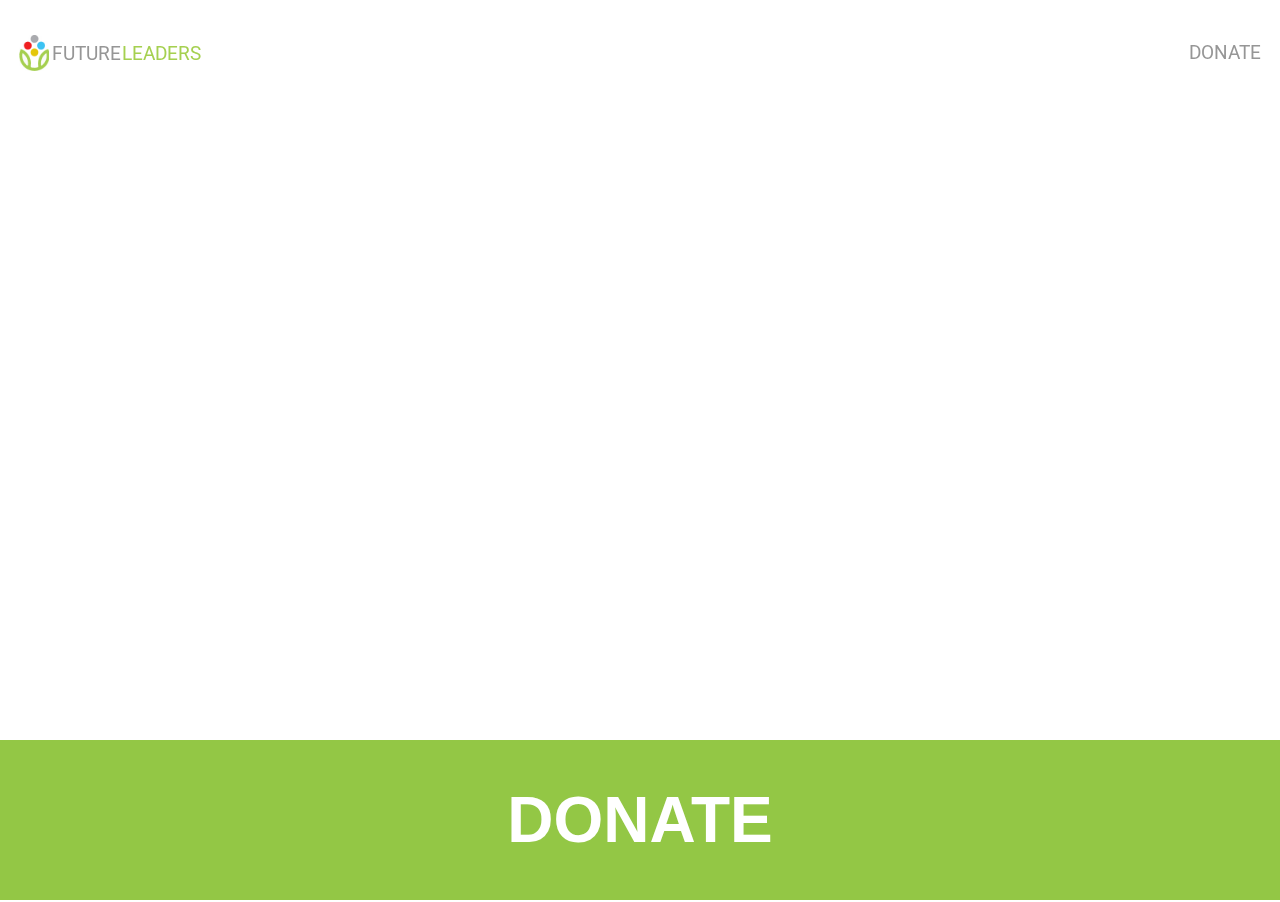
==== index.html @ 1210a52d "resolve merge conflicts" ====
<!DOCTYPE html>
<html>
  <head>
    <meta charset="utf-8">
    <meta name="viewport" content="width=device-width">
    <title>Future Leaders</title>
    <link rel="stylesheet" href="css/normalise.css">
    <link rel="stylesheet" href="css/main.css">
    <link rel="stylesheet" href="css/header.css">
    <link rel="stylesheet" href="css/footer.css">
    <link href="https://fonts.googleapis.com/css?family=Roboto" rel="stylesheet">
  </head>

  <body>
    <header class="header">
      <a href="/" class="logo">
        <img class="logo__image" src="images/logo.jpg">
        <span class="logo__text">Future</span>
        <span class="logo__text logo__text--green">Leaders</span>
      </a>

      <a class="link" href="donate.html">
        <span class="link__text">Donate</span>
      </a>
    </header>

    <section class="button-container">
      <a href="donate.html" class="button-container__link">
        <button class="button-container__button--green">DONATE</button>
      </a>
    </section>
  </body>
</html>
---- css/normalise.css ----
/*! normalize.css v5.0.0 | MIT License | github.com/necolas/normalize.css */

/**
 * 1. Change the default font family in all browsers (opinionated).
 * 2. Correct the line height in all browsers.
 * 3. Prevent adjustments of font size after orientation changes in
 *    IE on Windows Phone and in iOS.
 */

/* Document
   ========================================================================== */

html {
  font-family: sans-serif; /* 1 */
  line-height: 1.15; /* 2 */
  -ms-text-size-adjust: 100%; /* 3 */
  -webkit-text-size-adjust: 100%; /* 3 */
}

/* Sections
   ========================================================================== */

/**
 * Remove the margin in all browsers (opinionated).
 */

body {
  margin: 0;
}

/**
 * Add the correct display in IE 9-.
 */

article,
aside,
footer,
header,
nav,
section {
  display: block;
}

/**
 * Correct the font size and margin on `h1` elements within `section` and
 * `article` contexts in Chrome, Firefox, and Safari.
 */

h1 {
  font-size: 2em;
  margin: 0.67em 0;
}

/* Grouping content
   ========================================================================== */

/**
 * Add the correct display in IE 9-.
 * 1. Add the correct display in IE.
 */

figcaption,
figure,
main { /* 1 */
  display: block;
}

/**
 * Add the correct margin in IE 8.
 */

figure {
  margin: 1em 40px;
}

/**
 * 1. Add the correct box sizing in Firefox.
 * 2. Show the overflow in Edge and IE.
 */

hr {
  box-sizing: content-box; /* 1 */
  height: 0; /* 1 */
  overflow: visible; /* 2 */
}

/**
 * 1. Correct the inheritance and scaling of font size in all browsers.
 * 2. Correct the odd `em` font sizing in all browsers.
 */

pre {
  font-family: monospace, monospace; /* 1 */
  font-size: 1em; /* 2 */
}

/* Text-level semantics
   ========================================================================== */

/**
 * 1. Remove the gray background on active links in IE 10.
 * 2. Remove gaps in links underline in iOS 8+ and Safari 8+.
 */

a {
  background-color: transparent; /* 1 */
  -webkit-text-decoration-skip: objects; /* 2 */
}

/**
 * Remove the outline on focused links when they are also active or hovered
 * in all browsers (opinionated).
 */

a:active,
a:hover {
  outline-width: 0;
}

/**
 * 1. Remove the bottom border in Firefox 39-.
 * 2. Add the correct text decoration in Chrome, Edge, IE, Opera, and Safari.
 */

abbr[title] {
  border-bottom: none; /* 1 */
  text-decoration: underline; /* 2 */
  text-decoration: underline dotted; /* 2 */
}

/**
 * Prevent the duplicate application of `bolder` by the next rule in Safari 6.
 */

b,
strong {
  font-weight: inherit;
}

/**
 * Add the correct font weight in Chrome, Edge, and Safari.
 */

b,
strong {
  font-weight: bolder;
}

/**
 * 1. Correct the inheritance and scaling of font size in all browsers.
 * 2. Correct the odd `em` font sizing in all browsers.
 */

code,
kbd,
samp {
  font-family: monospace, monospace; /* 1 */
  font-size: 1em; /* 2 */
}

/**
 * Add the correct font style in Android 4.3-.
 */

dfn {
  font-style: italic;
}

/**
 * Add the correct background and color in IE 9-.
 */

mark {
  background-color: #ff0;
  color: #000;
}

/**
 * Add the correct font size in all browsers.
 */

small {
  font-size: 80%;
}

/**
 * Prevent `sub` and `sup` elements from affecting the line height in
 * all browsers.
 */

sub,
sup {
  font-size: 75%;
  line-height: 0;
  position: relative;
  vertical-align: baseline;
}

sub {
  bottom: -0.25em;
}

sup {
  top: -0.5em;
}

/* Embedded content
   ========================================================================== */

/**
 * Add the correct display in IE 9-.
 */

audio,
video {
  display: inline-block;
}

/**
 * Add the correct display in iOS 4-7.
 */

audio:not([controls]) {
  display: none;
  height: 0;
}

/**
 * Remove the border on images inside links in IE 10-.
 */

img {
  border-style: none;
}

/**
 * Hide the overflow in IE.
 */

svg:not(:root) {
  overflow: hidden;
}

/* Forms
   ========================================================================== */

/**
 * 1. Change the font styles in all browsers (opinionated).
 * 2. Remove the margin in Firefox and Safari.
 */

button,
input,
optgroup,
select,
textarea {
  font-family: sans-serif; /* 1 */
  font-size: 100%; /* 1 */
  line-height: 1.15; /* 1 */
  margin: 0; /* 2 */
}

/**
 * Show the overflow in IE.
 * 1. Show the overflow in Edge.
 */

button,
input { /* 1 */
  overflow: visible;
}

/**
 * Remove the inheritance of text transform in Edge, Firefox, and IE.
 * 1. Remove the inheritance of text transform in Firefox.
 */

button,
select { /* 1 */
  text-transform: none;
}

/**
 * 1. Prevent a WebKit bug where (2) destroys native `audio` and `video`
 *    controls in Android 4.
 * 2. Correct the inability to style clickable types in iOS and Safari.
 */

button,
html [type="button"], /* 1 */
[type="reset"],
[type="submit"] {
  -webkit-appearance: button; /* 2 */
}

/**
 * Remove the inner border and padding in Firefox.
 */

button::-moz-focus-inner,
[type="button"]::-moz-focus-inner,
[type="reset"]::-moz-focus-inner,
[type="submit"]::-moz-focus-inner {
  border-style: none;
  padding: 0;
}

/**
 * Restore the focus styles unset by the previous rule.
 */

button:-moz-focusring,
[type="button"]:-moz-focusring,
[type="reset"]:-moz-focusring,
[type="submit"]:-moz-focusring {
  outline: 1px dotted ButtonText;
}

/**
 * Change the border, margin, and padding in all browsers (opinionated).
 */

fieldset {
  border: 1px solid #c0c0c0;
  margin: 0 2px;
  padding: 0.35em 0.625em 0.75em;
}

/**
 * 1. Correct the text wrapping in Edge and IE.
 * 2. Correct the color inheritance from `fieldset` elements in IE.
 * 3. Remove the padding so developers are not caught out when they zero out
 *    `fieldset` elements in all browsers.
 */

legend {
  box-sizing: border-box; /* 1 */
  color: inherit; /* 2 */
  display: table; /* 1 */
  max-width: 100%; /* 1 */
  padding: 0; /* 3 */
  white-space: normal; /* 1 */
}

/**
 * 1. Add the correct display in IE 9-.
 * 2. Add the correct vertical alignment in Chrome, Firefox, and Opera.
 */

progress {
  display: inline-block; /* 1 */
  vertical-align: baseline; /* 2 */
}

/**
 * Remove the default vertical scrollbar in IE.
 */

textarea {
  overflow: auto;
}

/**
 * 1. Add the correct box sizing in IE 10-.
 * 2. Remove the padding in IE 10-.
 */

[type="checkbox"],
[type="radio"] {
  box-sizing: border-box; /* 1 */
  padding: 0; /* 2 */
}

/**
 * Correct the cursor style of increment and decrement buttons in Chrome.
 */

[type="number"]::-webkit-inner-spin-button,
[type="number"]::-webkit-outer-spin-button {
  height: auto;
}

/**
 * 1. Correct the odd appearance in Chrome and Safari.
 * 2. Correct the outline style in Safari.
 */

[type="search"] {
  -webkit-appearance: textfield; /* 1 */
  outline-offset: -2px; /* 2 */
}

/**
 * Remove the inner padding and cancel buttons in Chrome and Safari on macOS.
 */

[type="search"]::-webkit-search-cancel-button,
[type="search"]::-webkit-search-decoration {
  -webkit-appearance: none;
}

/**
 * 1. Correct the inability to style clickable types in iOS and Safari.
 * 2. Change font properties to `inherit` in Safari.
 */

::-webkit-file-upload-button {
  -webkit-appearance: button; /* 1 */
  font: inherit; /* 2 */
}

/* Interactive
   ========================================================================== */

/*
 * Add the correct display in IE 9-.
 * 1. Add the correct display in Edge, IE, and Firefox.
 */

details, /* 1 */
menu {
  display: block;
}

/*
 * Add the correct display in all browsers.
 */

summary {
  display: list-item;
}

/* Scripting
   ========================================================================== */

/**
 * Add the correct display in IE 9-.
 */

canvas {
  display: inline-block;
}

/**
 * Add the correct display in IE.
 */

template {
  display: none;
}

/* Hidden
   ========================================================================== */

/**
 * Add the correct display in IE 10-.
 */

[hidden] {
  display: none;
}
---- css/main.css ----
/*This will be the main css*/
body {
  font-family: 'Roboto', sans-serif;
}
---- css/header.css ----
/** {
  border: 1px solid blue;
}*/

.header {
  font-size: 1.2em;
  padding-top: 1em;
  width: 100vw;
  height: 3.5em;
  position: fixed;
}

.logo {
  display: inline-block;
  height: 100%;
  text-decoration: none;
}

.logo__image {
  box-sizing: border-box;
  height: 100%;
  padding: 0.8em 0em 0.8em 1em;
}

.logo__text {
  font-family: 'Roboto', arial, sans-serif;
  text-transform: uppercase;
  color: rgb(150,150,150);
  display: inline-block;
  position: relative;
  bottom: 1.4em;
  margin: 0 -.1em;
}

.logo__text--green {
  color: #a5d050;
}

.link {
  display: inline-block;
  text-decoration: none;
  position: absolute;
  bottom: 1.15em;
  right: 1em;
}

.link__text {
  font-family: 'Roboto', arial, sans-serif;
  text-transform: uppercase;
  color: rgb(150,150,150);
}


.back {
  display: inline-block;
  text-decoration: none;
  position: absolute;
  height: 100%;
  right: 1em;
  bottom: -0.75em;
}

.back__image {
  box-sizing: border-box;
  height: 60%;
  padding: 1em 0 0 1em;
}
---- css/footer.css ----
.button-container {
  background-color: #93C745;
  text-align: center;
  width: 100%;
  height: 10rem;
  bottom: 0px;
  position: absolute;
  padding: 0rem;
}

.button-container__link, .button-container__link:visited {
  text-decoration: none;
  color: white;
}
.button-container__button--green {
  font-size: 4rem;
  font-weight: bold;
  border: none;
  background-color: inherit;
  margin: 2.7rem 0rem;
  width: 100%;
  color: inherit;
}

.button-container__options {
  position: absolute;
  font-size: 3.6rem;
}

.button-container__button--white {
  background-color: white;
  height: 60%;
  width: 24%;
  color: black;
  margin-top: 2rem;
}

.button-container__button__paypal {
  right: 20rem;
}

.button-container__button__paypal__img {
  margin-top: 0.9rem;
}

.button-container__button__card {
  right: 3rem;
}

.button-container__button__card__img {
  height: 4rem;
  position: absolute;
  left: 0.5rem;
  top: 1rem;
}

.button-container__button__card__text {
  margin: 0rem;
  display: inline-block;
  font-weight: bold;
  position: absolute;
  right: 0.9rem;
  top: 0.9rem;
}

.button-container__text {
  color: white;
  left: 3.5rem;
  margin-top: 3.2rem;
  font-weight: bold;
}
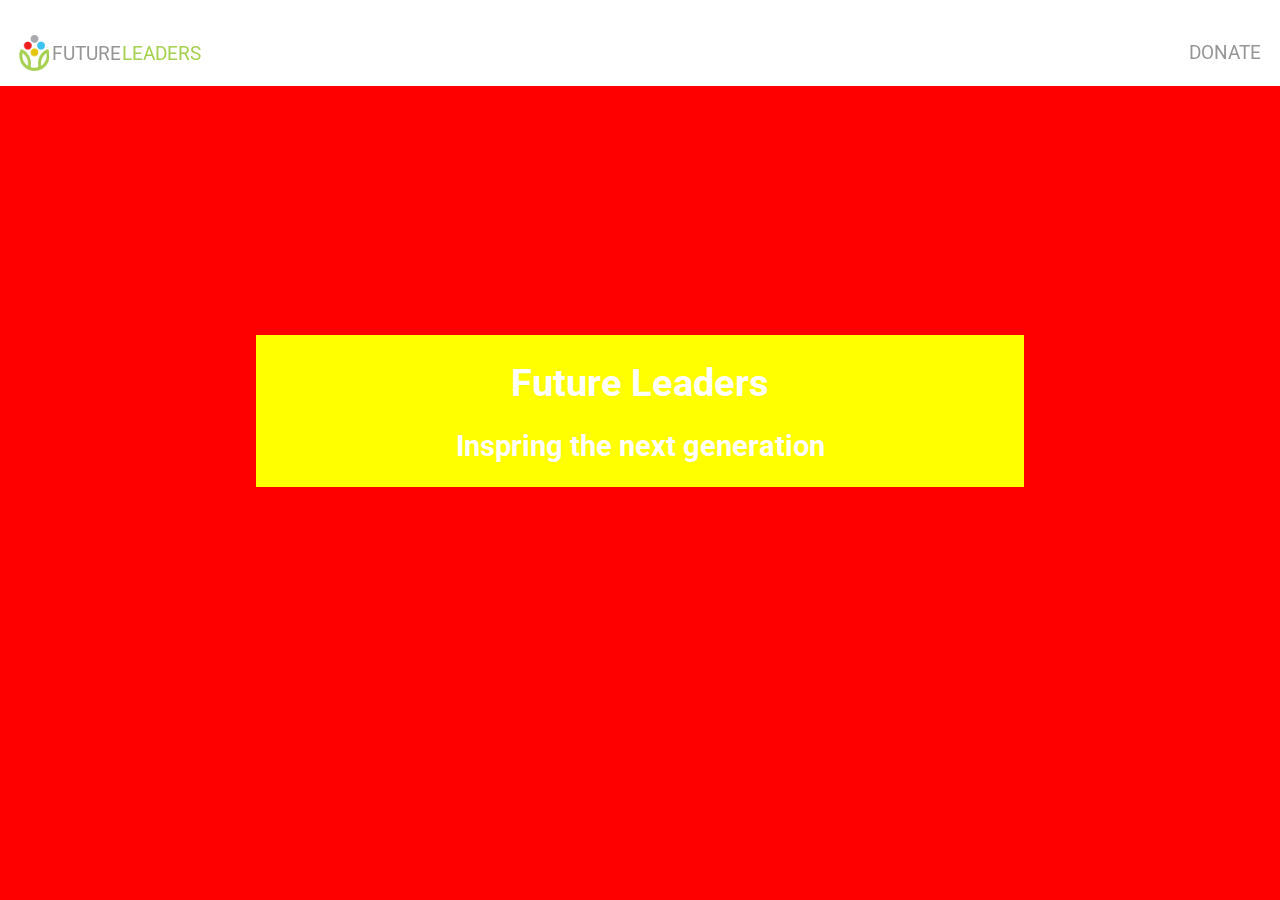
==== commit 6e96ca5c: "Add and position text" ====
--- a/index.html
+++ b/index.html
@@ -5,29 +5,45 @@
     <meta name="viewport" content="width=device-width">
     <title>Future Leaders</title>
     <link rel="stylesheet" href="css/normalise.css">
-    <link rel="stylesheet" href="css/main.css">
     <link rel="stylesheet" href="css/header.css">
     <link rel="stylesheet" href="css/footer.css">
+    <link rel="stylesheet" href="css/main.css">
+    <link rel="stylesheet" href="css/landing.css">
     <link href="https://fonts.googleapis.com/css?family=Roboto" rel="stylesheet">
   </head>
 
-  <body>
-    <header class="header">
+    <body>
+      <header class="header">
       <a href="/" class="logo">
         <img class="logo__image" src="images/logo.jpg">
         <span class="logo__text">Future</span>
         <span class="logo__text logo__text--green">Leaders</span>
       </a>
-
       <a class="link" href="donate.html">
         <span class="link__text">Donate</span>
       </a>
     </header>
 
+
+    <!-- Landing Page -->
+
+    <div class="cover cover--landing-bg">
+      <header class="heading">
+          <h1 class="heading__main">Future Leaders</h1>
+          <h2 class="heading__sub">Inspring the next generation</h2>
+      </header>
+    </div>
+
+
+    <!-- Landing Page -->
+
+
+<!--
     <section class="button-container">
       <a href="donate.html" class="button-container__link">
         <button class="button-container__button--green">DONATE</button>
       </a>
     </section>
+-->
   </body>
 </html>
--- a/css/header.css
+++ b/css/header.css
@@ -3,11 +3,12 @@
 }*/
 
 .header {
-  font-size: 1.2em;
+  font-size: 1.2rem;
   padding-top: 1em;
   width: 100vw;
   height: 3.5em;
   position: fixed;
+  background: white;
 }
 
 .logo {
--- a/css/main.css
+++ b/css/main.css
@@ -1,4 +1,35 @@
-/*This will be the main css*/
 body {
   font-family: 'Roboto', sans-serif;
 }
+
+.donation__image {
+  background-image: url("../images/secondary-school-pupils.jpg");
+  background-position: center;
+  display: inline-block;
+  font-size: 1.2rem;
+  width: 100%;
+  height: 14em;
+  margin-top: 4.5em; /* Dependent on header padding + height */
+}
+
+.donation__title {
+  text-align: center;
+  font-size: 1.5em;
+  font-weight: bold;
+  margin: 1em;
+}
+
+.donation__blurb {
+  text-align: center;
+  margin: 1em;
+}
+
+.donation__quote {
+  text-align: center;
+  font-style: italic;
+  margin: 1em;
+}
+
+.donation__quote--type-normal {
+  font-style: normal;
+}
--- a/css/landing.css
+++ b/css/landing.css
@@ -0,0 +1,29 @@
+.cover {
+  display: fixed;
+  width: 100vw;
+  height: 100vh;
+  background: red;
+}
+
+
+.heading {
+  display: inline-block;
+  font-size: 1.2rem;
+  width: 60%;
+  margin: 0 20%;
+  position: relative;
+  top: calc(50% - 6em); /* Set position from top */
+  background: yellow;
+}
+
+.heading__main {
+  display: block;
+  color: white;
+  text-align: center;
+}
+
+.heading__sub {
+  display: block;
+  color: white;
+  text-align: center;
+}
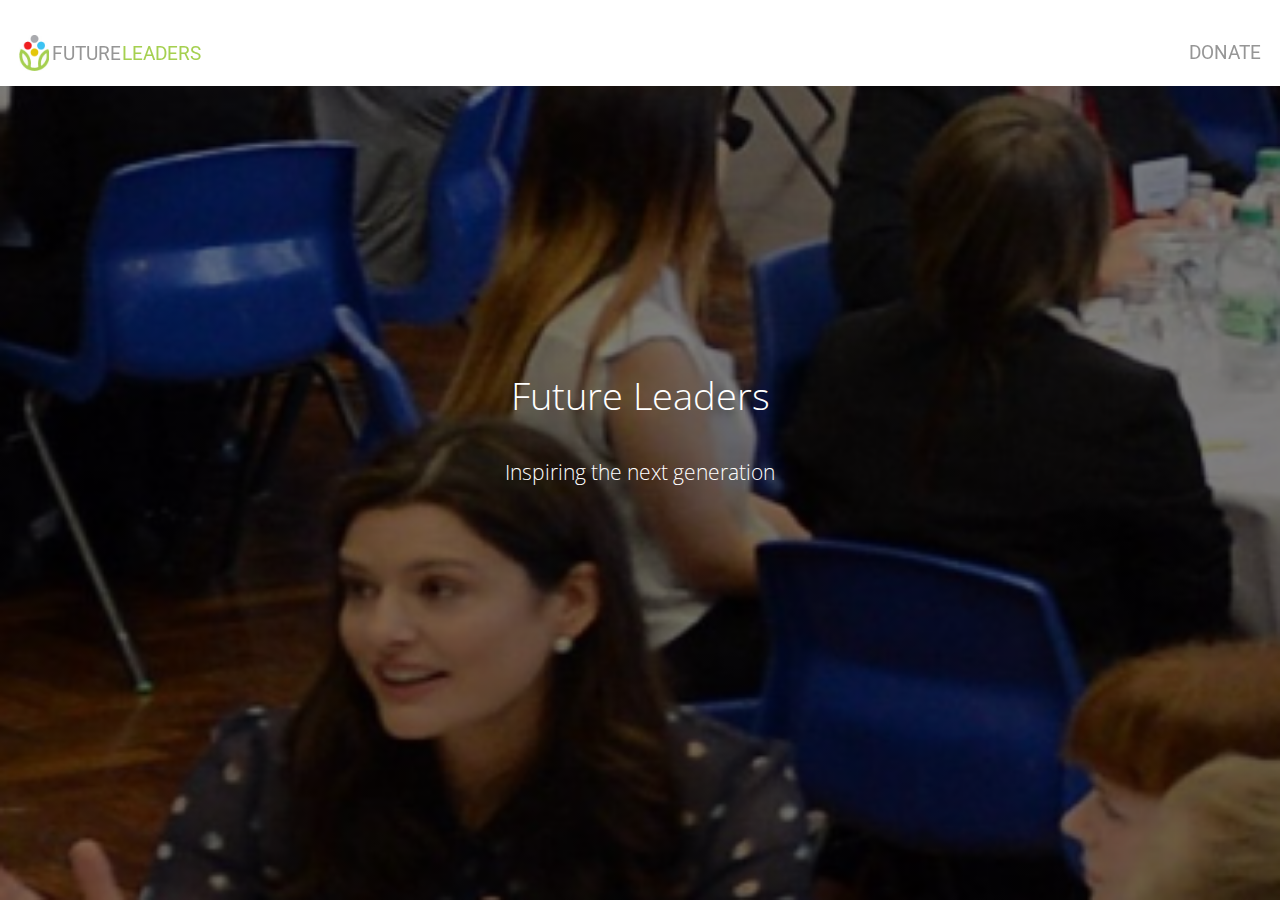
==== commit 2b6733b5: "Add background image and font-styling" ====
--- a/index.html
+++ b/index.html
@@ -9,7 +9,7 @@
     <link rel="stylesheet" href="css/footer.css">
     <link rel="stylesheet" href="css/main.css">
     <link rel="stylesheet" href="css/landing.css">
-    <link href="https://fonts.googleapis.com/css?family=Roboto" rel="stylesheet">
+    <link href="https://fonts.googleapis.com/css?family=Open+Sans:300,400|Roboto" rel="stylesheet">
   </head>
 
     <body>
@@ -25,17 +25,16 @@
     </header>
 
 
-    <!-- Landing Page -->
+    <!-- Landing Page Content -->
 
     <div class="cover cover--landing-bg">
       <header class="heading">
           <h1 class="heading__main">Future Leaders</h1>
-          <h2 class="heading__sub">Inspring the next generation</h2>
+          <h2 class="heading__sub">Inspiring the next generation</h2>
       </header>
     </div>
 
-
-    <!-- Landing Page -->
+    <!-- end Landing Page Content -->
 
 
 <!--
--- a/css/footer.css
+++ b/css/footer.css
@@ -2,10 +2,10 @@
   background-color: #93C745;
   text-align: center;
   width: 100%;
-  height: 10rem;
-  bottom: 0px;
+  height: 6rem;
+  bottom: 0em;
   position: absolute;
-  padding: 0rem;
+  padding: 0em;
 }
 
 .button-container__link, .button-container__link:visited {
@@ -13,59 +13,60 @@
   color: white;
 }
 .button-container__button--green {
-  font-size: 4rem;
+  font-size: 2.5rem;
   font-weight: bold;
   border: none;
   background-color: inherit;
-  margin: 2.7rem 0rem;
+  margin: 1.2rem 0rem;
   width: 100%;
   color: inherit;
 }
 
 .button-container__options {
   position: absolute;
-  font-size: 3.6rem;
+  font-size: 1.5rem;
 }
 
 .button-container__button--white {
   background-color: white;
-  height: 60%;
+  height: 50%;
   width: 24%;
   color: black;
-  margin-top: 2rem;
+  margin-top: 1em;
 }
 
 .button-container__button__paypal {
-  right: 20rem;
+  right: 4.6em;
 }
 
 .button-container__button__paypal__img {
-  margin-top: 0.9rem;
+  margin-top: 0.3em;
 }
 
 .button-container__button__card {
-  right: 3rem;
+  right: 0.5em;
 }
 
 .button-container__button__card__img {
-  height: 4rem;
+  height: 1em;
   position: absolute;
-  left: 0.5rem;
-  top: 1rem;
+  left: 0.1em;
+  top: 0.5em;
 }
 
 .button-container__button__card__text {
-  margin: 0rem;
+  margin: 0em;
   display: inline-block;
   font-weight: bold;
   position: absolute;
-  right: 0.9rem;
-  top: 0.9rem;
+  right: 0.2em;
+  top: 0.5em;
+  font-size: 0.9em;
 }
 
 .button-container__text {
   color: white;
-  left: 3.5rem;
-  margin-top: 3.2rem;
+  left: 0.5em;
+  margin-top: 1.5em;
   font-weight: bold;
 }
--- a/css/landing.css
+++ b/css/landing.css
@@ -1,10 +1,23 @@
+/* Cover */
+
 .cover {
   display: fixed;
   width: 100vw;
   height: 100vh;
-  background: red;
 }
 
+.cover--landing-bg {
+  background: linear-gradient(
+    rgba(0, 0, 0, 0.5),
+    rgba(0, 0, 0, 0.5) ),
+    url(../images/landing-bg.png); /* trick to darken background image */
+  background-position: center;
+  background-repeat: no-repeat;
+  background-size: cover;
+}
+
+
+/* Heading */
 
 .heading {
   display: inline-block;
@@ -13,17 +26,20 @@
   margin: 0 20%;
   position: relative;
   top: calc(50% - 6em); /* Set position from top */
-  background: yellow;
+  font-family: 'Open Sans', sans-serif;
+  text-align: center;
 }
 
 .heading__main {
-  display: block;
+  font-size: 2em;
+  font-weight: 300;
   color: white;
-  text-align: center;
+  margin: 1em 0;
 }
 
 .heading__sub {
-  display: block;
+  font-size: 1.1em;
+  font-weight: 300;
   color: white;
-  text-align: center;
+  line-height: 150%;
 }
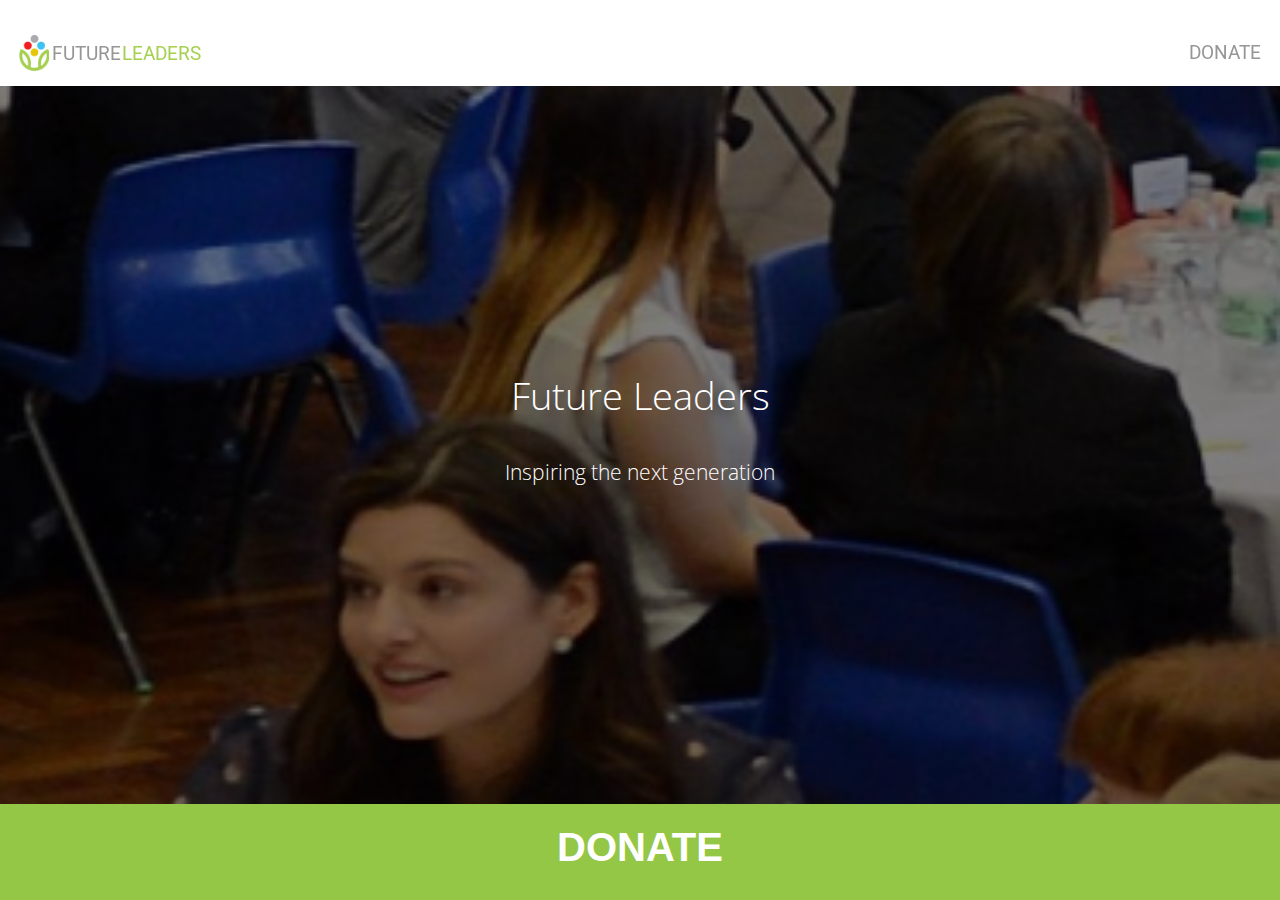
==== commit 3fb50abd: "Merge pull request #35 from FAC9/landing-page" ====
--- a/index.html
+++ b/index.html
@@ -26,23 +26,19 @@
 
 
     <!-- Landing Page Content -->
-
     <div class="cover cover--landing-bg">
       <header class="heading">
           <h1 class="heading__main">Future Leaders</h1>
           <h2 class="heading__sub">Inspiring the next generation</h2>
       </header>
     </div>
-
     <!-- end Landing Page Content -->
 
 
-<!--
     <section class="button-container">
       <a href="donate.html" class="button-container__link">
         <button class="button-container__button--green">DONATE</button>
       </a>
     </section>
--->
   </body>
 </html>
--- a/css/main.css
+++ b/css/main.css
@@ -8,7 +8,7 @@
   display: inline-block;
   font-size: 1.2rem;
   width: 100%;
-  height: 14em;
+  height: 12em;
   margin-top: 4.5em; /* Dependent on header padding + height */
 }
 
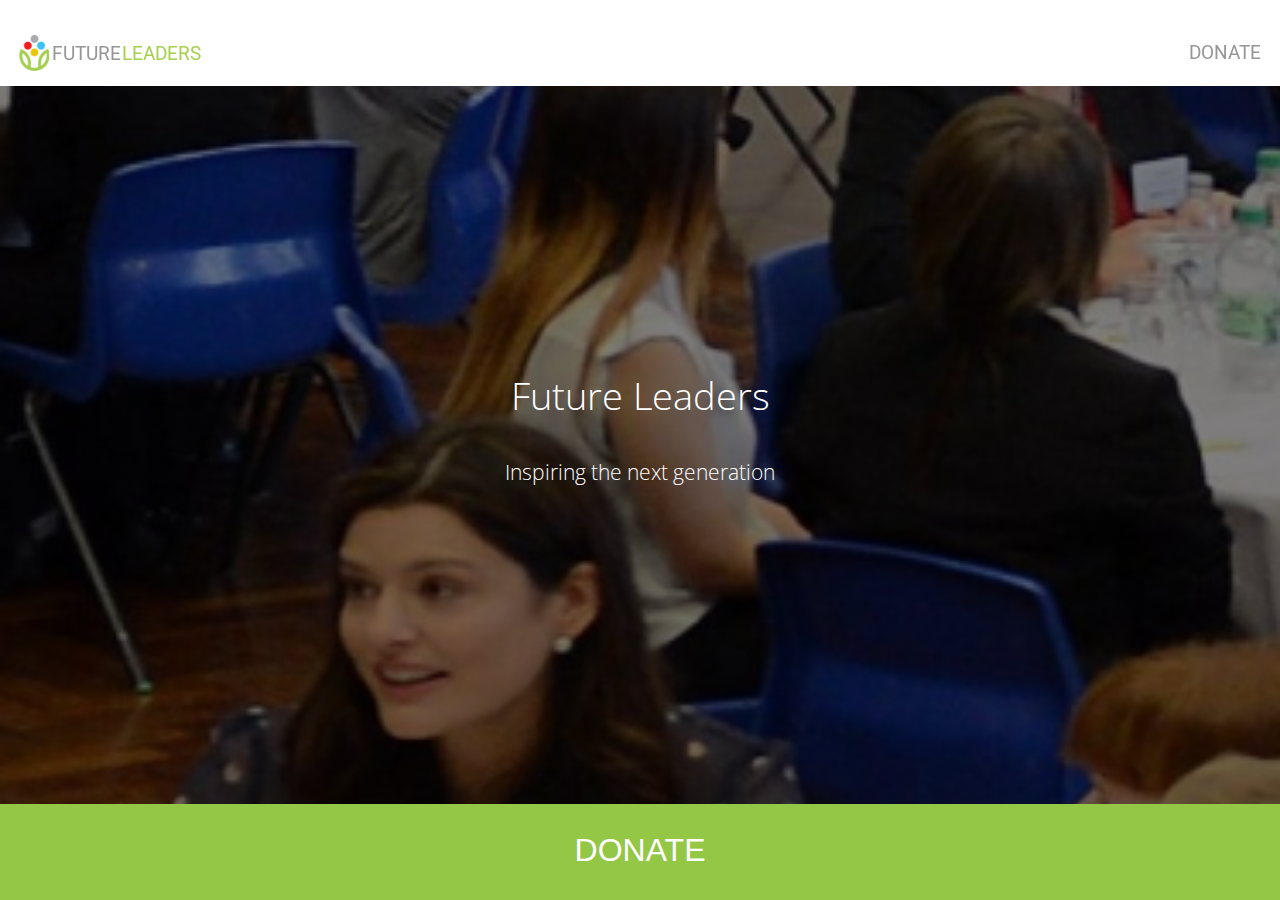
==== commit 8d6bf795: "Merge branch 'master' of github.com:FAC9/future-leaders into payment-form" ====
--- a/css/footer.css
+++ b/css/footer.css
@@ -13,11 +13,11 @@
   color: white;
 }
 .button-container__button--green {
-  font-size: 2.5rem;
-  font-weight: bold;
+  font-size: 2rem;
+  font-weight: 400;
   border: none;
   background-color: inherit;
-  margin: 1.2rem 0rem;
+  margin: 1.7rem 0rem;
   width: 100%;
   color: inherit;
 }
@@ -30,13 +30,15 @@
 .button-container__button--white {
   background-color: white;
   height: 50%;
-  width: 24%;
+  width: 6.3rem;
   color: black;
+  border: none;
   margin-top: 1em;
+  box-shadow: 0px 2px 0px 0px rgba(0,0,0,0.15);
 }
 
 .button-container__button__paypal {
-  right: 4.6em;
+  right: 5em;
 }
 
 .button-container__button__paypal__img {
@@ -50,7 +52,7 @@
 .button-container__button__card__img {
   height: 1em;
   position: absolute;
-  left: 0.1em;
+  left: 0.2em;
   top: 0.5em;
 }
 
@@ -59,7 +61,7 @@
   display: inline-block;
   font-weight: bold;
   position: absolute;
-  right: 0.2em;
+  right: 0.4em;
   top: 0.5em;
   font-size: 0.9em;
 }
--- a/css/main.css
+++ b/css/main.css
@@ -2,34 +2,55 @@
   font-family: 'Roboto', sans-serif;
 }
 
-.donation__image {
-  background-image: url("../images/secondary-school-pupils.jpg");
-  background-position: center;
-  display: inline-block;
+.payment-form {
   font-size: 1.2rem;
-  width: 100%;
-  height: 12em;
-  margin-top: 4.5em; /* Dependent on header padding + height */
+  padding: 4em 2em 0em;
+  position: relative;
 }
 
-.donation__title {
-  text-align: center;
-  font-size: 1.5em;
-  font-weight: bold;
-  margin: 1em;
+.form-title {
+  font-size: 1.2rem;
 }
 
-.donation__blurb {
-  text-align: center;
-  margin: 1em;
+.form-field {
+  display: block;
+  margin-bottom: 1em;
 }
 
-.donation__quote {
-  text-align: center;
-  font-style: italic;
-  margin: 1em;
+.form-field--block {
+  display: block;
 }
 
-.donation__quote--type-normal {
-  font-style: normal;
+.form-field--inline-block {
+  display: inline-block;
+  width: 40%
 }
+
+.form-field--inline-block--right {
+  position: absolute;
+  right: 2em;
+}
+
+.form-field__input {
+  width: 100%;
+  height: 1.3em;
+}
+
+.form-field__label {
+  font-size: 0.7em;
+}
+
+.form-field__label--block {
+  display: block;
+}
+
+.form-field__label--inline {
+  display: inline-block;
+}
+
+#payment-method {
+  width: 100%;
+  font-size: 0.8em;
+  background-color: white;
+  height: 2em;
+}
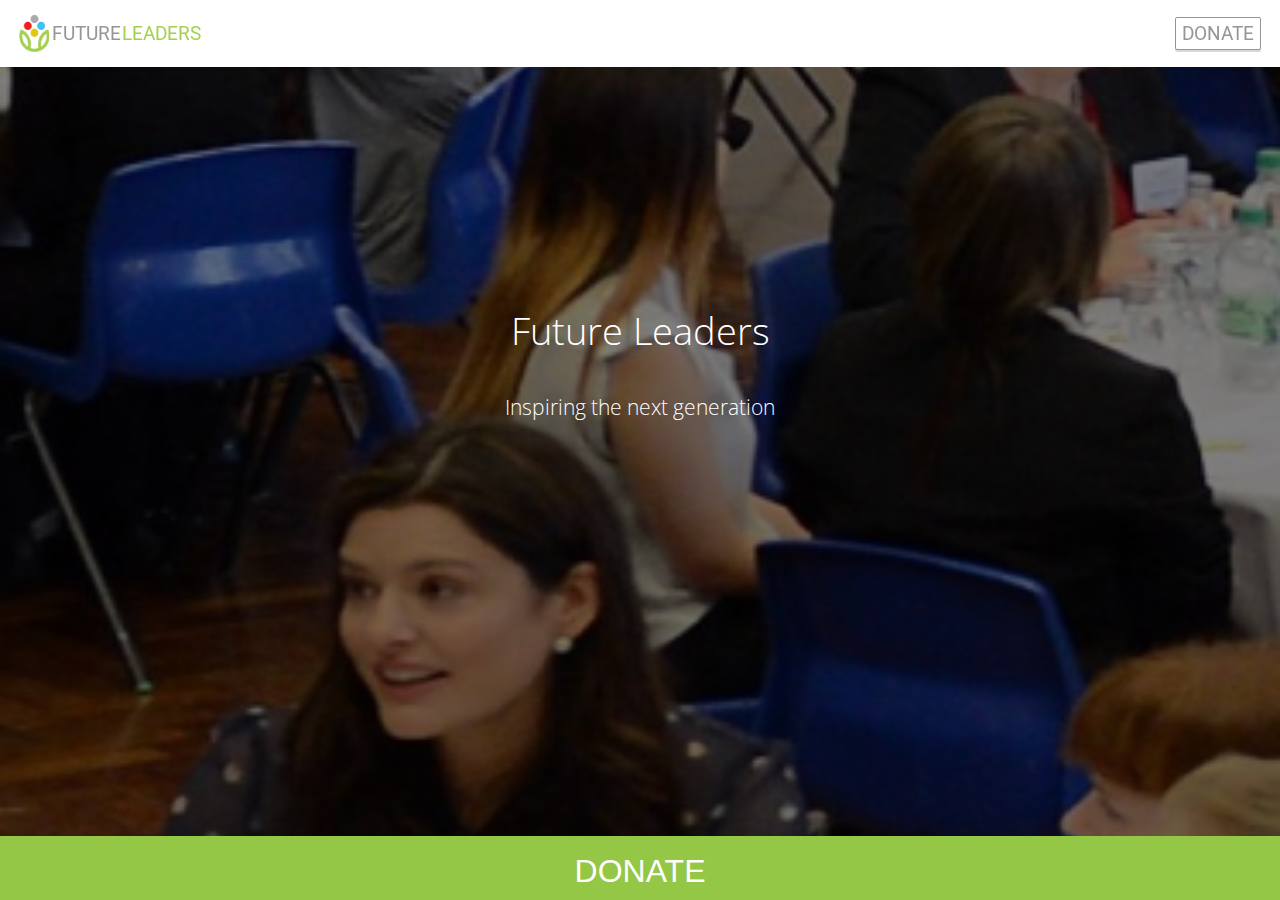
==== commit 6f1076c6: "Refactor bem names" ====
--- a/index.html
+++ b/index.html
@@ -1,5 +1,5 @@
 <!DOCTYPE html>
-<html>
+<html lang="en">
   <head>
     <meta charset="utf-8">
     <meta name="viewport" content="width=device-width">
@@ -14,8 +14,8 @@
 
     <body>
       <header class="header">
-      <a href="/" class="logo">
-        <img class="logo__image" src="images/logo.jpg">
+      <a href="index.html" class="logo">
+        <img class="logo__image" src="images/logo.jpg" alt="Future Leaders Logo">
         <span class="logo__text">Future</span>
         <span class="logo__text logo__text--green">Leaders</span>
       </a>
@@ -35,9 +35,9 @@
     <!-- end Landing Page Content -->
 
 
-    <section class="button-container">
-      <a href="donate.html" class="button-container__link">
-        <button class="button-container__button--green">DONATE</button>
+    <section class="cta">
+      <a href="donate.html" class="cta__link">
+        <button class="cta__button--green">DONATE</button>
       </a>
     </section>
   </body>
--- a/css/header.css
+++ b/css/header.css
@@ -4,11 +4,12 @@
 
 .header {
   font-size: 1.2rem;
-  padding-top: 1em;
+/*  padding-top: 1em;*/
   width: 100vw;
   height: 3.5em;
   position: fixed;
   background: white;
+  z-index: 999;
 }
 
 .logo {
@@ -49,6 +50,10 @@
   font-family: 'Roboto', arial, sans-serif;
   text-transform: uppercase;
   color: rgb(150,150,150);
+  border: 1px solid rgb(150,150,150);
+  border-radius: 2px;
+  box-shadow: 0px 2px 0px 0px rgba(0,0,0,0.15);
+  padding: 0.2em 0.3em;
 }
 
 
@@ -58,11 +63,10 @@
   position: absolute;
   height: 100%;
   right: 1em;
-  bottom: -0.75em;
 }
 
 .back__image {
   box-sizing: border-box;
-  height: 60%;
-  padding: 1em 0 0 1em;
+  height: 100%;
+  padding: .8em;
 }
--- a/css/footer.css
+++ b/css/footer.css
@@ -1,74 +1,76 @@
-.button-container {
+.cta {
   background-color: #93C745;
   text-align: center;
   width: 100%;
-  height: 6rem;
+  height: 4rem;
   bottom: 0em;
-  position: absolute;
+  position: fixed;
   padding: 0em;
 }
 
-.button-container__link, .button-container__link:visited {
+.cta__link, .cta__link:visited {
   text-decoration: none;
   color: white;
 }
-.button-container__button--green {
+.cta__button--green {
   font-size: 2rem;
   font-weight: 400;
   border: none;
   background-color: inherit;
-  margin: 1.7rem 0rem;
+  margin: 1rem 0rem;
   width: 100%;
   color: inherit;
+  cursor: pointer;
 }
 
-.button-container__options {
+.cta__options {
   position: absolute;
-  font-size: 1.5rem;
+  font-size: 1.3rem;
 }
 
-.button-container__button--white {
+.cta__button--white {
   background-color: white;
   height: 50%;
-  width: 6.3rem;
+  width: 4.5em;
   color: black;
   border: none;
-  margin-top: 1em;
+  margin-top: 0.7em;
   box-shadow: 0px 2px 0px 0px rgba(0,0,0,0.15);
+  cursor: pointer;
 }
 
-.button-container__button__paypal {
-  right: 5em;
+.cta__button__paypal {
+  right: 5.5em;
 }
 
-.button-container__button__paypal__img {
+.cta__button__paypal__img {
   margin-top: 0.3em;
 }
 
-.button-container__button__card {
+.cta__button__card {
   right: 0.5em;
 }
 
-.button-container__button__card__img {
+.cta__button__card__img {
   height: 1em;
   position: absolute;
-  left: 0.2em;
+  left: 0.5em;
   top: 0.5em;
 }
 
-.button-container__button__card__text {
+.cta__button__card__text {
   margin: 0em;
   display: inline-block;
   font-weight: bold;
   position: absolute;
-  right: 0.4em;
+  right: 0.5em;
   top: 0.5em;
   font-size: 0.9em;
 }
 
-.button-container__text {
+.cta__text {
   color: white;
   left: 0.5em;
-  margin-top: 1.5em;
+  margin-top: 1em;
   font-weight: bold;
 }
--- a/css/main.css
+++ b/css/main.css
@@ -1,56 +1,3 @@
 body {
   font-family: 'Roboto', sans-serif;
 }
-
-.payment-form {
-  font-size: 1.2rem;
-  padding: 4em 2em 0em;
-  position: relative;
-}
-
-.form-title {
-  font-size: 1.2rem;
-}
-
-.form-field {
-  display: block;
-  margin-bottom: 1em;
-}
-
-.form-field--block {
-  display: block;
-}
-
-.form-field--inline-block {
-  display: inline-block;
-  width: 40%
-}
-
-.form-field--inline-block--right {
-  position: absolute;
-  right: 2em;
-}
-
-.form-field__input {
-  width: 100%;
-  height: 1.3em;
-}
-
-.form-field__label {
-  font-size: 0.7em;
-}
-
-.form-field__label--block {
-  display: block;
-}
-
-.form-field__label--inline {
-  display: inline-block;
-}
-
-#payment-method {
-  width: 100%;
-  font-size: 0.8em;
-  background-color: white;
-  height: 2em;
-}
--- a/css/landing.css
+++ b/css/landing.css
@@ -23,9 +23,11 @@
   display: inline-block;
   font-size: 1.2rem;
   width: 60%;
-  margin: 0 20%;
-  position: relative;
-  top: calc(50% - 6em); /* Set position from top */
+  margin-left: 20%;
+  margin-right: 20%;
+  margin-top: 30vh;
+/*  position: relative;*/
+/*  top: calc(50% - 6em);  Set position from top */
   font-family: 'Open Sans', sans-serif;
   text-align: center;
 }
